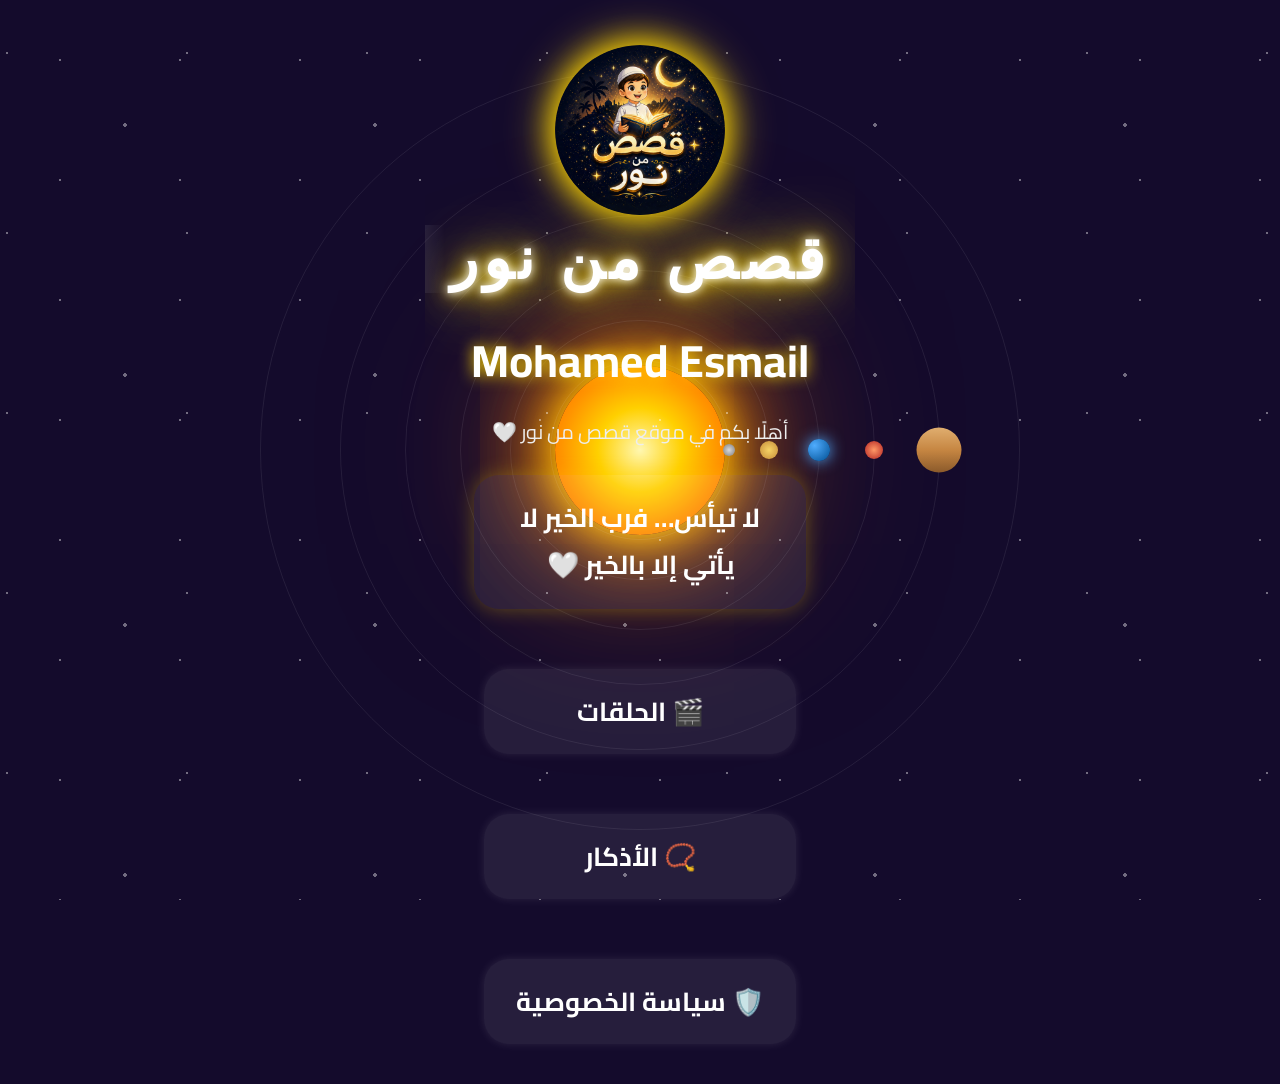
==== website/index.html @ 4a422ebb "Add files via upload" ====
<!DOCTYPE html>
<html lang="ar" dir="rtl">

<head>
<meta name="google-site-verification" content="s0iK3EQG66wkWlhZ4yC-Q9cjagMVHtHGOkhFTK0fy5c" />
<meta charset="UTF-8">

<meta name="viewport" content="width=device-width, initial-scale=1.0">

<title>قصص من نور | قصص الصحابة والأذكار الإسلامية</title>

<meta name="description" content="موقع قصص من نور يقدم قصص الصحابة المؤثرة والأذكار الإسلامية اليومية بشكل جميل ومميز.">

<meta name="keywords" content="قصص من نور, قصص الصحابة, اذكار الصباح, اذكار المساء, اسلاميات, خالد بن الوليد, عمر بن الخطاب">

<meta name="author" content="Mohamed Esmail">

<link rel="icon" href="logo.png">

<title>قصص من نور</title>

<link rel="stylesheet" href="style.css">

</head>

<body class="fadePage">

<div class="container">

<img src="logo.png" class="logo">

<h1 class="myName">

قصص من نور

</h1>

<div class="title">
Mohamed Esmail
</div>

<div class="desc">
أهلًا بكم في موقع قصص من نور 🤍
</div>

<div class="changing-text">

<p id="changingWords">

لا تيأس… فرب الخير لا يأتي إلا بالخير 🤍

</p>

</div>

<div class="buttons">

<a href="videos.html" class="btn">
🎬 الحلقات
</a>

<a href="azkar.html" class="btn">
📿 الأذكار
</a>

<a href="privacy.html" class="btn">
🛡️ سياسة الخصوصية
</a>

</div>

<script src="script.js"></script>

</body>

<div class="sun"></div>

<div class="solar-system">

<div class="orbit orbit1">
<div class="planet mercury"></div>
</div>

<div class="orbit orbit2">
<div class="planet venus"></div>
</div>

<div class="orbit orbit3">
<div class="planet earth"></div>
</div>

<div class="orbit orbit4">
<div class="planet mars"></div>
</div>

<div class="orbit orbit5">
<div class="planet jupiter"></div>
</div>

<div class="orbit orbit6">
<div class="planet saturn"></div>
</div>

</div>

<div class="shooting-star star1"></div>
<div class="shooting-star star2"></div>

<div class="real-stars"></div>
---- website/style.css ----
@import url('https://fonts.googleapis.com/css2?family=Aref+Ruqaa:wght@400;700&display=swap');
@import url('https://fonts.googleapis.com/css2?family=Cairo:wght@400;700&display=swap');
body{

margin:0;
padding:0;
font-family:'Cairo',sans-serif;
background:#07111f;
overflow-x:hidden;
color:white;

}

.stars{

position:fixed;
width:100%;
height:100%;
background:url("https://i.ibb.co/WGQZ6hN/stars.png");
animation:rotate 30s linear infinite;
z-index:-1;

}

@keyframes moveStars{

from{
background-position:0 0;
}

to{
background-position:0 1000px;
}

}

.container{

text-align:center;
padding:40px;

}

.logo{

width:180px;
border-radius:50%;
box-shadow:0 0 25px #8ec5ff;

}

h1{

font-size:40px;
margin-top:20px;
color:#b9dcff;

}

.welcome{

font-size:20px;
margin-top:20px;
line-height:2;

}

.buttons{

margin-top:40px;

}

button{

width:220px;
padding:18px;
margin:15px;
border:none;
border-radius:20px;
font-size:22px;
background:#16324f;
color:white;
cursor:pointer;
transition:0.4s;

}

button:hover{

transform:scale(1.05);
background:#244f7d;

}

.menu{

padding:30px;
text-align:center;

}

.menu h1{

margin-bottom:30px;

}

.zekrBox{

background:#10253d;
padding:20px;
margin:20px;
border-radius:20px;
line-height:2;
font-size:22px;

}

.zekrBox button{

width:90px;
font-size:25px;

}

.back{

display:inline-block;
margin-top:30px;
padding:15px 30px;
background:#244f7d;
border-radius:15px;
text-decoration:none;
color:white;

}

.videoBox{

background:#10253d;
padding:20px;
margin:25px;
border-radius:20px;

}

.videoBox a{

color:#8ec5ff;
font-size:22px;
text-decoration:none;

}
body{
    font-family:'Cairo',sans-serif;

margin:0;
padding:0;
overflow-x:hidden;
overflow-y:auto;
font-family:'Cairo',sans-serif;
background:linear-gradient(to bottom,#050816,#08142b,#10284f);
min-height:100vh;
color:white;
position:relative;

}

/* النجوم */

body::before{

content:"";

position:fixed;

top:0;
left:0;

width:100%;
height:100%;

background:
radial-gradient(white 1px, transparent 1px);

background-position:
0 0,
97px 143px;

background-size:
1200px 1200px,
1800px 1800px;

opacity:0.12;

z-index:-5;

}


/* الشمس */

.sun{

position:fixed;
top:50%;
left:50%;
transform:translate(-50%,-50%);
width:170px;
height:170px;
border-radius:50%;

background:
radial-gradient(circle,#fff7b1 0%,#ffd000 35%,#ff9500 65%,#ff5e00 100%);

box-shadow:
0 0 40px #ffcc00,
0 0 80px #ff9900,
0 0 140px #ff6600,
0 0 220px rgba(255,140,0,0.6);

z-index:-3;

animation:sunPulse 5s infinite alternate;

}

/* المدارات */

.solar-system{

position:fixed;
top:50%;
left:50%;
transform:translate(-50%,-50%);
width:800px;
height:800px;
pointer-events:none;
z-index:-2;

}

/* كل مدار */

.orbit{

position:absolute;
top:50%;
left:50%;
transform:translate(-50%,-50%);
border:1px solid rgba(255,255,255,0.08);
border-radius:50%;

}

/* الكوكب */

.planet{

position:absolute;
top:50%;
left:100%;
transform:translate(-50%,-50%);
border-radius:50%;

}

/* عطارد */

.orbit1{

width:180px;
height:180px;
animation:rotateOrbit 12s linear infinite;

}

.mercury{

width:12px;
height:12px;
background:radial-gradient(circle,#d9d9d9,#7d7d7d);

}

/* الزهرة */

.orbit2{

width:260px;
height:260px;
animation:rotateOrbit 18s linear infinite;

}

.venus{

width:18px;
height:18px;
background:radial-gradient(circle,#f6d365,#c58b39);

}

/* الأرض */

.orbit3{

width:360px;
height:360px;
animation:rotateOrbit 24s linear infinite;

}

.earth{

width:22px;
height:22px;
background:
radial-gradient(circle at 30% 30%,#4facfe,#004e92);

box-shadow:0 0 15px #4facfe;

}

/* المريخ */

.orbit4{

width:470px;
height:470px;
animation:rotateOrbit 32s linear infinite;

}

.mars{

width:18px;
height:18px;
background:radial-gradient(circle,#ff9966,#b22222);

}

/* المشتري */

.orbit5{

width:600px;
height:600px;
animation:rotateOrbit 45s linear infinite;

}

.jupiter{

width:45px;
height:45px;
background:
linear-gradient(
to bottom,
#e0ae6f,
#c68642,
#8b5a2b
);

}

/* زحل */

.orbit6{

width:760px;
height:760px;
animation:rotateOrbit 60s linear infinite;

}

.saturn{

width:38px;
height:38px;
background:
radial-gradient(circle,#f3d9a4,#c2a36b);

position:relative;

}

.saturn::after{

content:"";
position:absolute;
top:50%;
left:50%;
transform:translate(-50%,-50%);
width:75px;
height:16px;
border:2px solid rgba(255,255,255,0.5);
border-radius:50%;

}

/* النجوم */

body::before{

content:"";
position:fixed;
top:0;
left:0;
width:100%;
height:100%;

background-image:
radial-gradient(white 1px,transparent 1px),
radial-gradient(white 1px,transparent 1px),
radial-gradient(white 2px,transparent 2px);

background-size:
120px 120px,
180px 180px,
250px 250px;

opacity:0.4;

animation:starsMove 100s linear infinite;

z-index:-10;

}

@keyframes starsMove{

from{

transform:translateY(0px);

}

to{

transform:translateY(-500px);

}

}

/* الشهب */

.shooting-star{

position:fixed;
width:2px;
height:140px;
background:
linear-gradient(to bottom,white,transparent);

transform:rotate(45deg);

opacity:0;

animation:shooting 7s linear infinite;

}

.shooting-star:nth-child(1){

top:-100px;
left:10%;
animation-delay:0s;

}

.shooting-star:nth-child(2){

top:-200px;
left:55%;
animation-delay:2s;

}

.shooting-star:nth-child(3){

top:-150px;
left:80%;
animation-delay:4s;

}

/* الأنيميشن */

@keyframes rotateOrbit{

from{

transform:translate(-50%,-50%) rotate(0deg);

}

to{

transform:translate(-50%,-50%) rotate(360deg);

}

}

@keyframes shooting{

0%{

transform:translate(0,0) rotate(45deg);
opacity:0;

}

10%{

opacity:1;

}

100%{

transform:translate(600px,900px) rotate(45deg);
opacity:0;

}

}

@keyframes twinkle{

from{

opacity:0.2;

}

to{

opacity:1;

}

}

@keyframes sunPulse{

from{

transform:translate(-50%,-50%) scale(1);

}

to{

transform:translate(-50%,-50%) scale(1.05);

}

}

from{
transform:translateY(0px);
}
to{
transform:translateY(-200px);
}

.container{
padding-top:40px;
}

.logo{
width:170px;
height:170px;
border-radius:50%;
box-shadow:0 0 30px gold;
animation: float 3s ease-in-out infinite;
}

@keyframes float{
0%{
transform:translateY(0px);
}
50%{
transform:translateY(-10px);
}
100%{
transform:translateY(0px);
}
}

.title{
font-size:45px;
font-weight:bold;
margin-top:15px;
color:#fff;
text-shadow:0 0 15px gold;
}

.desc{
font-size:20px;
margin-top:10px;
color:#eee;
}

.buttons{
margin-top:40px;
display:flex;
justify-content:center;
gap:20px;
flex-wrap:wrap;
}

.btn{
display:block;
width:320px;
max-width:90%;
margin:15px auto;
padding:18px;
border-radius:20px;
font-size:22px;
font-weight:bold;
text-decoration:none;
text-align:center;
background:rgba(30,40,90,0.8);
color:white;
box-shadow:0 0 20px rgba(255,255,255,0.2);
transition:0.3s;
}

.btn:active{
transform:scale(0.95);
}
h1{

font-size:45px;

text-shadow:0 0 20px gold;

margin-top:30px;

}

.changing-text{

width:85%;

margin:25px auto;

padding:20px;

border-radius:25px;

background:rgba(255,255,255,0.08);

box-shadow:0 0 20px rgba(255,215,0,0.3);

text-align:center;

animation: glow 2s infinite alternate;

}

#changingWords{

font-size:26px;

font-weight:bold;

color:white;

font-family:'Cairo',sans-serif;

margin:0;

line-height:1.8;

transition:0.5s;

word-wrap:break-word;

}
.videoBox{

background:rgba(255,255,255,0.08);

padding:25px;

margin:25px;

border-radius:25px;

box-shadow:0 0 20px rgba(255,215,0,0.3);

text-align:center;

transition:0.3s;

}

.videoBox:hover{

transform:scale(1.03);

}

.videoBox h2{

color:white;

font-size:28px;

margin-bottom:20px;

line-height:1.8;

}

.videoBox a{

display:inline-block;

background:#ffd700;

color:#001d4d;

padding:15px 30px;

border-radius:20px;

text-decoration:none;

font-size:22px;

font-weight:bold;

}

.new{

background:red;

color:white;

padding:6px 18px;

border-radius:20px;

font-size:18px;

font-weight:bold;

display:inline-block;

margin-bottom:15px;

}
.myName{

font-family:'Orbitron',sans-serif;

font-size:55px;

font-weight:bold;

text-align:center;

margin-top:15px;

margin-bottom:20px;

color:#ffffff;

letter-spacing:4px;

text-shadow:

0 0 10px #fff,

0 0 20px #ffd700,

0 0 40px #ffd700,

0 0 80px #ffd700;

animation: nameGlow 2s infinite alternate;

}

@keyframes nameGlow{

from{

transform:scale(1);

text-shadow:

0 0 10px #fff,

0 0 20px #ffd700,

0 0 40px #ffd700;

}

to{

transform:scale(1.03);

text-shadow:

0 0 20px #fff,

0 0 40px #ffd700,

0 0 80px #ffd700;

}

}
.logo{

width:170px;

display:block;

margin:auto;

margin-top:25px;

animation: floatLogo 4s ease-in-out infinite;

filter:drop-shadow(0 0 20px rgba(255,215,0,0.7));

}

@keyframes floatLogo{

0%{

transform:translateY(0px);

}

50%{

transform:translateY(-10px);

}

100%{

transform:translateY(0px);

}

}
body{

margin:0;

padding:0;

font-family:'Cairo',sans-serif;

background:

linear-gradient(

to bottom,

#08142b,

#10284f,

#0b1f45,

#08142b

);

min-height:100vh;

overflow-x:hidden;

color:white;

}

/* النجوم */

body::before{

content:"";

position:fixed;

width:100%;

height:100%;

top:0;

left:0;

opacity:0.4;

animation: starsMove 60s linear infinite;

z-index:-1;

}

@keyframes starsMove{

from{

transform:translateY(0);

}

to{

transform:translateY(-200px);

}

}
.buttons a{

display:block;

width:80%;

margin:20px auto;

padding:18px;

background:rgba(255,255,255,0.08);

border-radius:25px;

text-decoration:none;

color:white;

font-size:26px;

font-weight:bold;

transition:0.3s;

box-shadow:0 0 10px rgba(255,255,255,0.1);

}

.buttons a:hover{

transform:scale(1.05);

background:rgba(255,215,0,0.2);

box-shadow:0 0 25px rgba(255,215,0,0.5);

}
.myName{

font-family:'Orbitron',sans-serif;

font-size:58px;

font-weight:bold;

text-align:center;

margin-top:10px;

margin-bottom:25px;

color:#fff;

letter-spacing:5px;

position:relative;

animation: glowName 2s infinite alternate;

}

.myName::after{

content:"";

position:absolute;

top:0;

left:-100%;

width:100%;

height:100%;

background:linear-gradient(

90deg,

transparent,

rgba(255,255,255,0.7),

transparent

);

animation: shine 4s infinite;

}

@keyframes glowName{

from{

text-shadow:

0 0 10px #fff,

0 0 20px gold,

0 0 40px gold;

}

to{

text-shadow:

0 0 20px #fff,

0 0 40px gold,

0 0 80px gold;

}

}

@keyframes shine{

0%{

left:-100%;

}

100%{

left:120%;

}

}
@media (max-width: 768px){

body{
overflow-x:hidden;
}

.container{
position:relative;
z-index:5;
padding-top:40px;
padding-bottom:50px;
text-align:center;
}
.logo{
width:120px;
height:120px;
}

h1{
font-size:32px;
}

.owner{
font-size:24px;
}

.moving-text{
font-size:16px;
padding:12px;
width:90%;
margin:auto;
}

.btn{
width:90%;
font-size:20px;
padding:15px;
margin:12px auto;
display:block;
}

}
.fadePage{
animation:none;
}
*{
margin:0;
padding:0;
box-sizing:border-box;
}

html,body{
width:100%;
overflow-x:hidden;
scroll-behavior:smooth;
}

body{
position:relative;
min-height:100vh;
}

.container,
.menu{
width:100%;
max-width:430px;
min-height:100vh;
margin:auto;
padding:20px;
position: relative;
overflow: hidden;
}

body{
background:#140b2c;
display:flex;
justify-content:center;
overflow-x:hidden;
}

img{
max-width:100%;
height:auto;
}

.btn,
.videoBox a,
.back{
width:100%;
max-width:320px;
margin:15px auto;
display:block;
}

.videoBox{
width:100%;
margin:auto;
}
.azkar-page{
background:
radial-gradient(circle at top,#3d1b6d,#140b2c 70%);
min-height:100vh;
position:relative;
overflow:hidden;
padding:20px;
}
.zekr-box,
.zekr,
.zekr *{
font-family:'Aref Ruqaa',serif !important;
font-size:30px;
line-height:2.4;
color:white;
text-align:center;
}
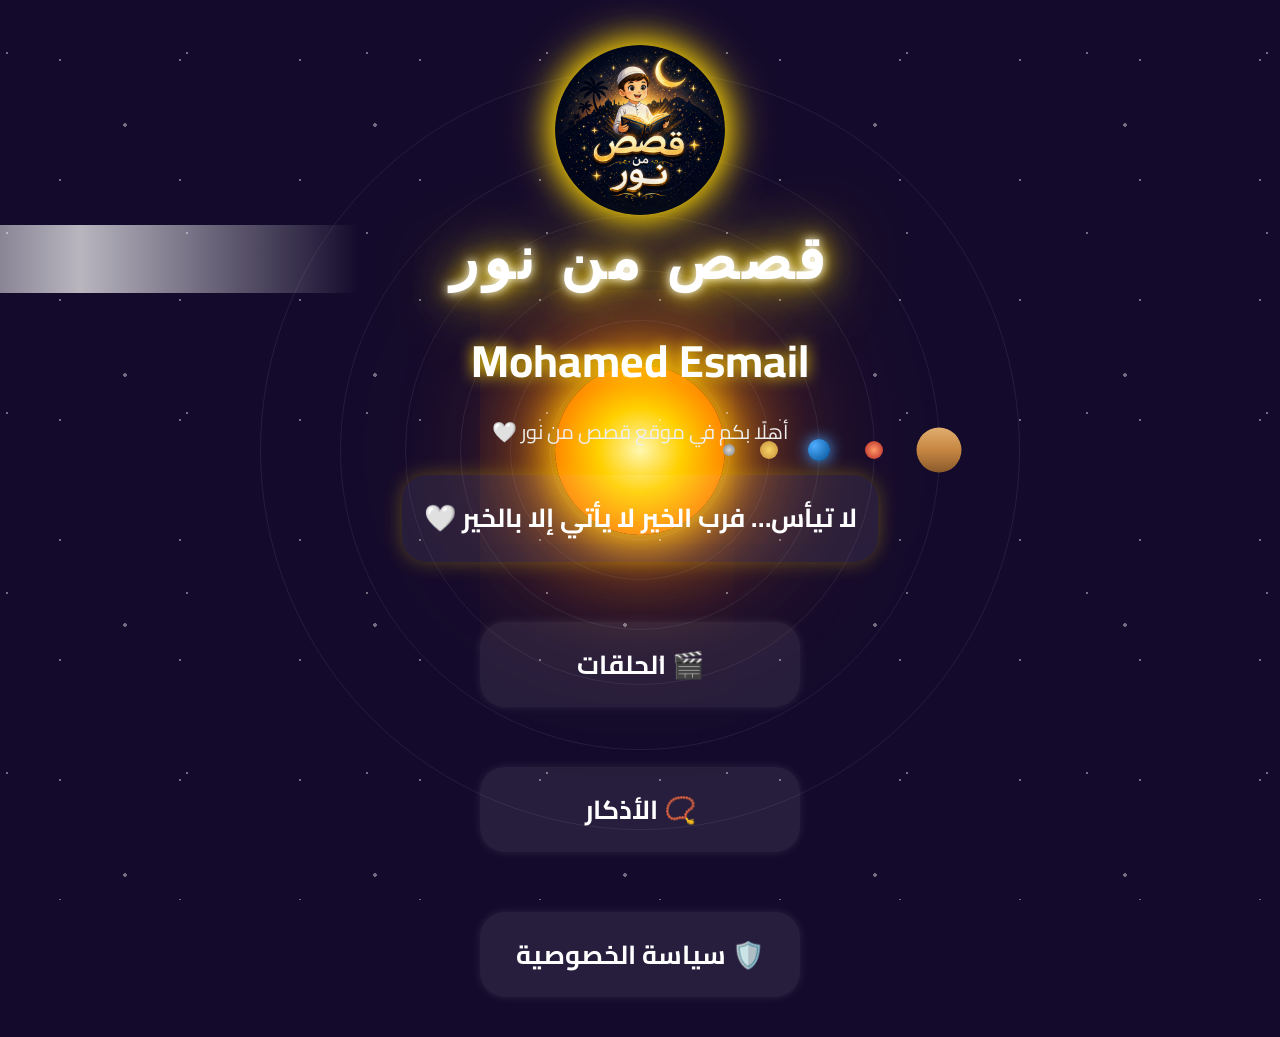
==== commit e47976b3: "Add files via upload" ====
--- a/website/index.html
+++ b/website/index.html
@@ -2,7 +2,11 @@
 <html lang="ar" dir="rtl">
 
 <head>
+
+<meta property="og:image" content="https://hema6464640-glitch.github.io/qesas-men-noor/logo.png">
+
 <meta name="google-site-verification" content="s0iK3EQG66wkWlhZ4yC-Q9cjagMVHtHGOkhFTK0fy5c" />
+
 <meta charset="UTF-8">
 
 <meta name="viewport" content="width=device-width, initial-scale=1.0">
--- a/website/style.css
+++ b/website/style.css
@@ -616,8 +616,8 @@
 
 .btn{
 display:block;
-width:320px;
-max-width:90%;
+width:95%;
+max-width:650px;
 margin:15px auto;
 padding:18px;
 border-radius:20px;
@@ -711,29 +711,29 @@
 
 color:white;
 
+font-size:34px;
+
+margin-bottom:20px;
+
+line-height:1.8;
+
+}
+
+.videoBox a{
+
+display:inline-block;
+
+background:#ffd700;
+
+color:#001d4d;
+
+padding:18px 35px;
+
+border-radius:20px;
+
+text-decoration:none;
+
 font-size:28px;
-
-margin-bottom:20px;
-
-line-height:1.8;
-
-}
-
-.videoBox a{
-
-display:inline-block;
-
-background:#ffd700;
-
-color:#001d4d;
-
-padding:15px 30px;
-
-border-radius:20px;
-
-text-decoration:none;
-
-font-size:22px;
 
 font-weight:bold;
 
@@ -1128,12 +1128,10 @@
 .container,
 .menu{
 width:100%;
-max-width:430px;
+max-width:600px;
 min-height:100vh;
 margin:auto;
 padding:20px;
-position: relative;
-overflow: hidden;
 }
 
 body{
@@ -1153,13 +1151,14 @@
 .back{
 width:100%;
 max-width:320px;
-margin:15px auto;
+margin:1px auto;
 display:block;
 }
 
 .videoBox{
-width:100%;
-margin:auto;
+width:95%;
+margin:20px auto;
+padding:30px;
 }
 .azkar-page{
 background:
